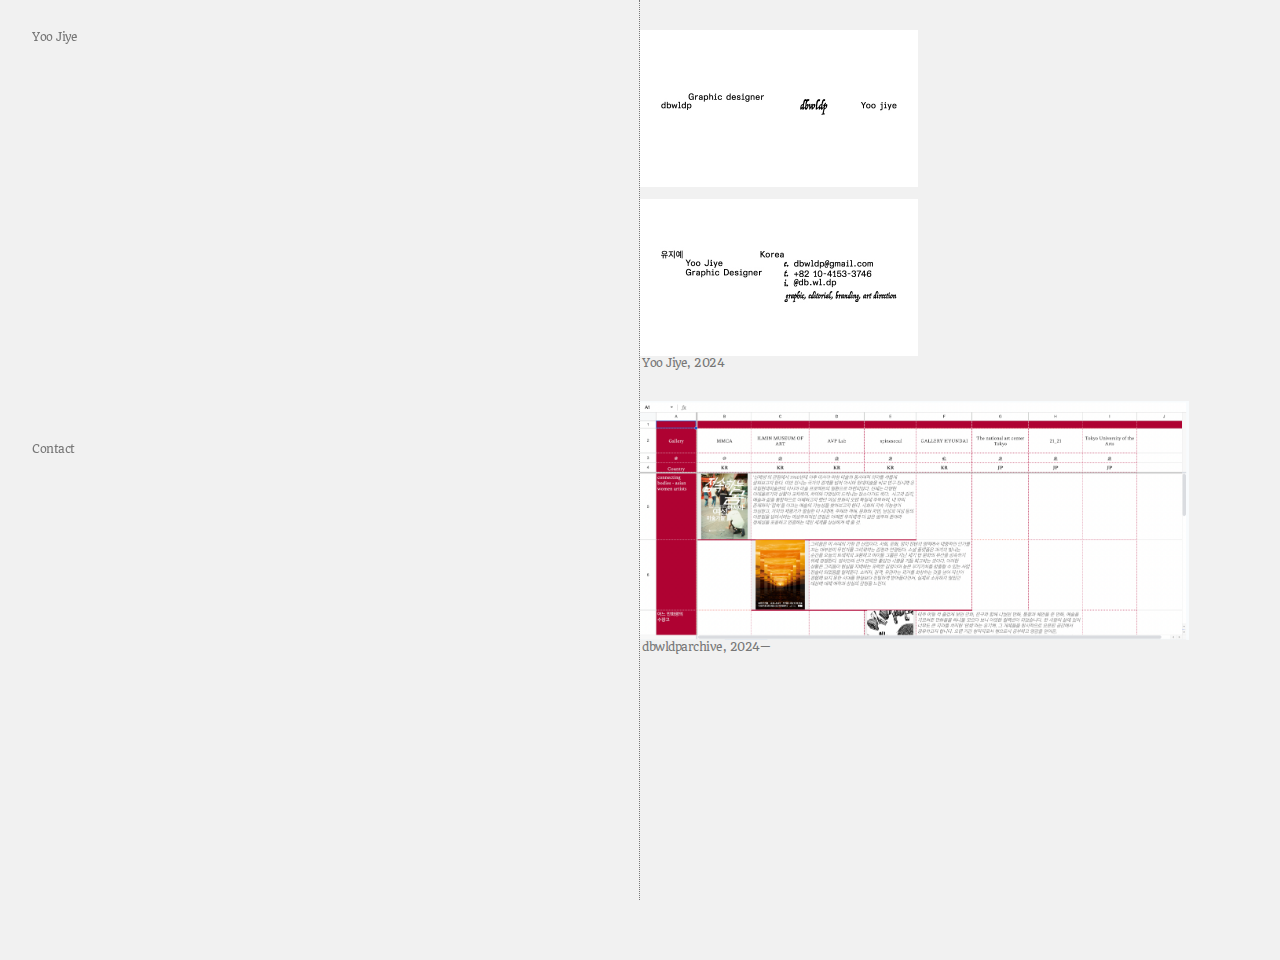
==== index.html @ 26ea44ef "Update index.html" ====
<!DOCTYPE html>
<html lang="en" class="trancy-ja">
<head>
    <meta charset="UTF-8">
    <meta http-equiv="X-UA-Compatible" content="IE=edge">
    <meta name="viewport" content="width=device-width, initial-scale=1.0">
    <title>dbwldpdbwldp</title>
    <link rel="stylesheet" href="style.css">
    <link href="db.io.png" type="image/icon" rel="icon" />
    <script src="script.js" defer></script>
    <link rel="preconnect" href="https://fonts.googleapis.com">
<link rel="preconnect" href="https://fonts.gstatic.com" crossorigin>
<link href="https://fonts.googleapis.com/css2?family=Ephesis&family=Italianno&family=Ms+Madi&family=Oooh+Baby&family=Parisienne&family=Playball&family=Quando&family=Tangerine:wght@400;700&family=Ubuntu:ital,wght@0,300;0,400;0,500;0,700;1,300;1,400;1,500;1,700&display=swap" rel="stylesheet">
<link href="https://fonts.googleapis.com/css2?family=Gowun+Batang&display=swap" rel="stylesheet"> 
</head>

<body>
    <div class="layout">
      <aside id="sidebar">
        <a href="index.html">Yoo Jiye</a>
        <p class="korean-text">
            </p>
            <a href="mailto:dbwldpdbwldp@gmail.com" class="contact-middle">Contact</a>
      </aside>
  
      <main id="contents">
        <div class="works1">
          <img src="businesscard_1.jpg" alt="명함앞">
          <img src="businesscard_2.jpg" alt="명함뒤">
          <a href="">Yoo Jiye, 2024</a>
        </div>
        <div class="works2">
          <img src="dbwldparchive.png" alt="dbwldparchive">
          <a href="https://docs.google.com/spreadsheets/...">dbwldparchive, 2024&mdash;</a>
        </div>
      </main>
    </div>
  </body>
</html>
---- style.css ----
body {
    height: 100%;
    margin: 0;
    padding: 0;
    font-family: 'Quando', serif;
    
    overflow: hidden; /* 전체 스크롤 비활성화 */
  }

  a:hover{
    color: rgb(255, 255, 255);
    background-color: rgb(194, 194, 194);
  }
  a {
    text-decoration: none;
    color: rgb(119, 119, 119);
    display: inline-block;
    padding: 0px 2px;
  }

  
  .layout {
    display: flex;
    height: 100vh; /* 전체 화면 높이 */
    word-break: keep-all;
  }
  
  #sidebar {
    width: 50%;
    padding: 30px;
    font-size: 11px;
    line-height: 140%;
    letter-spacing: -0.5px;
    border-right: 1.5px dotted rgb(119, 119, 119); /* ← 올바른 문법 */
    box-sizing: border-box;
    position: sticky; /* ← 원하는 고정 효과 */
    top: 0;
    height: 100vh;
    flex-shrink: 0;
    overflow: hidden;
  }
  
  
  #sidebar .contact-middle {
        position: absolute;
        top: 50%;
        transform: translateY(-50%);
      }
  
  #contents {
    flex: 1;
    height: 100vh;
    overflow-y: auto; /* 콘텐츠만 세로 스크롤 */
    padding: 30px 30px 30px 0px;
    display: flex;
    flex-direction: column;
    gap: 30px;
    align-items: flex-start;
  }

  .works1, .works2 {
    font-size: 11px;
    line-height: 140%;
    letter-spacing: -0.5px;
    text-align: left;
  }

  .works1 img{
    width: 50%;
    height: auto;
    display: block;
    margin-right: auto;
  }
  
  .works1 img:first-of-type {
    margin-bottom: 12px;
  }

  .works2 img {
    width: 90%;
    max-width: 800px;
    height: auto;
    display: block;
    margin-right: auto;
  }


/* 모바일 (최대 767px) */
@media screen and (max-width: 768px) {
  html, body {
    height: 100%;
  }

  .layout {
    display: flex;
    height: 100vh; /* 전체 화면 높이 */
    word-break: keep-all;
  }
  
  #sidebar {
    width: 50%;
    padding: 10px;
    font-size: 11px;
    line-height: 140%;
    letter-spacing: -0.5px;
    border-right: 1px dotted rgb(119, 119, 119); /* ← 올바른 문법 */
    box-sizing: border-box;
    position: sticky; /* ← 원하는 고정 효과 */
    top: 0;
    height: 100vh;
    flex-shrink: 0;
    overflow: hidden;
  }
  
  
  #sidebar .contact-middle {
        position: absolute;
        top: 50%;
        transform: translateY(-50%);
      }
  
  #sidebar .contact-middle {
    position: absolute;
    top: 50%;
    transform: translateY(-50%);
  }

  #contents {
    flex: 1;
    height: 100vh;
    overflow-y: auto; /* 콘텐츠만 세로 스크롤 */
    padding: 10px 10px 10px 0px;
    display: flex;
    flex-direction: column;
    gap: 30px;
    align-items: flex-start;
  }

  .works1 img{
    width: 60%;
    height: auto;
    display: block;
    margin-right: auto;
  }
  
  .works1 img:first-of-type {
    margin-bottom: 12px;
  }

  .works2 img {
    width: 103%;
    max-width: 400px;
    height: auto;
    display: block;
    margin-right: auto;
  }
}
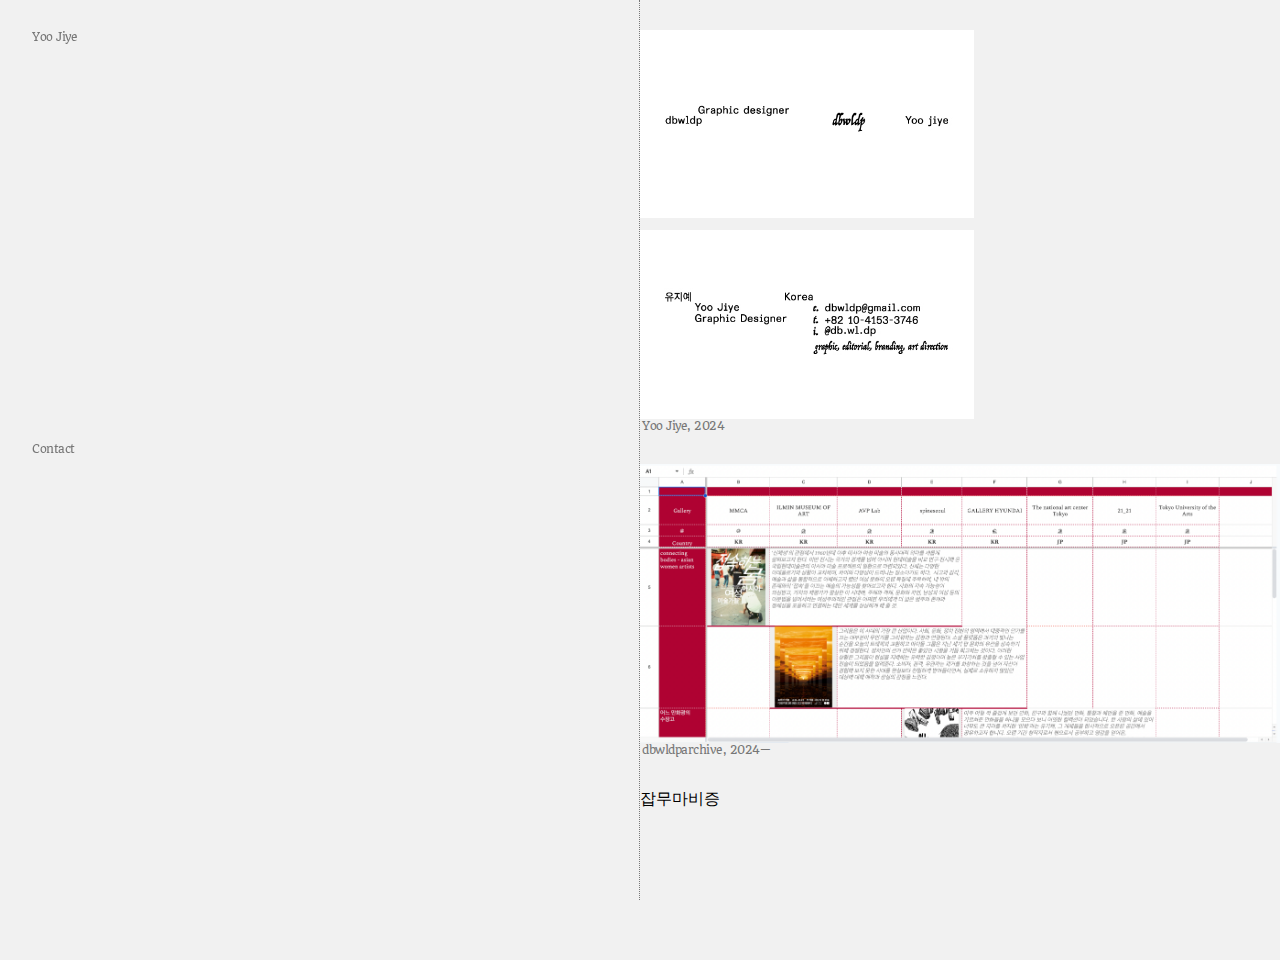
==== commit b9be18ba: "Update index.html" ====
--- a/index.html
+++ b/index.html
@@ -33,6 +33,9 @@
           <img src="dbwldparchive.png" alt="dbwldparchive">
           <a href="https://docs.google.com/spreadsheets/...">dbwldparchive, 2024&mdash;</a>
         </div>
+        <div class="works3">
+          잡무마비증
+        </div>
       </main>
     </div>
   </body>
--- a/style.css
+++ b/style.css
@@ -1,5 +1,4 @@
-
- body {
+body {
     height: 100%;
     margin: 0;
     padding: 0;
@@ -52,7 +51,7 @@
     flex: 1;
     height: 100vh;
     overflow-y: auto; /* 콘텐츠만 세로 스크롤 */
-    padding: 30px 30px 30px 0px;
+    padding: 30px 0px;
     display: flex;
     flex-direction: column;
     gap: 30px;
@@ -67,22 +66,22 @@
   }
 
   .works1 img{
-    width: 50%;
+    width: 60%;
     height: auto;
     display: block;
-    margin-right: auto;
+    margin: 0;
+    box-sizing: border-box;
   }
   
   .works1 img:first-of-type {
-    margin-bottom: 12px;
+    margin: 0 0 12px 0;
   }
 
   .works2 img {
-    width: 90%;
-    max-width: 800px;
+    width: 100%;
     height: auto;
     display: block;
-    margin-right: auto;
+    margin: 0;
   }
 
 
@@ -90,6 +89,7 @@
 @media screen and (max-width: 768px) {
   html, body {
     height: 100%;
+    overflow: visible;
   }
 
   .layout {
@@ -110,7 +110,6 @@
     top: 0;
     height: 100vh;
     flex-shrink: 0;
-    overflow: hidden;
   }
   
   
@@ -130,7 +129,7 @@
     flex: 1;
     height: 100vh;
     overflow-y: auto; /* 콘텐츠만 세로 스크롤 */
-    padding: 10px 10px 10px 0px;
+    padding: 10px 0px;
     display: flex;
     flex-direction: column;
     gap: 30px;
@@ -138,21 +137,21 @@
   }
 
   .works1 img{
-    width: 60%;
+    width: 90%;
     height: auto;
     display: block;
-    margin-right: auto;
+    margin: 0;
+    box-sizing: border-box;
   }
   
   .works1 img:first-of-type {
-    margin-bottom: 12px;
+    margin-bottom: 10px;
   }
 
   .works2 img {
-    width: 103%;
-    max-width: 400px;
+    width: 100%;
     height: auto;
     display: block;
-    margin-right: auto;
+    margin-right: 0;
   }
 }
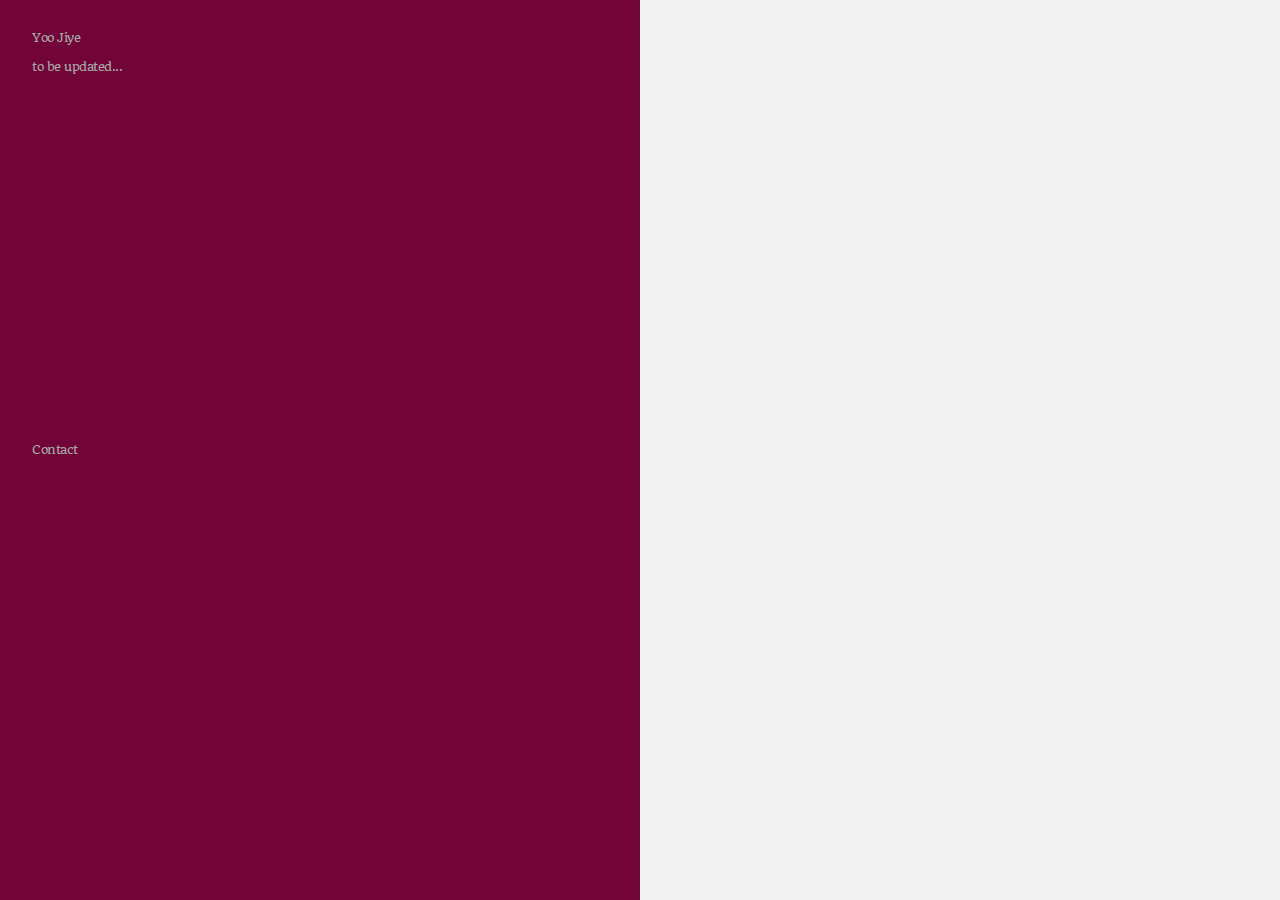
==== commit e0c7e18e: "Update index.html" ====
--- a/index.html
+++ b/index.html
@@ -18,11 +18,11 @@
     <div class="layout">
       <aside id="sidebar">
         <a href="index.html">Yoo Jiye</a>
-        <p class="korean-text">
+        <p> to be updated...
             </p>
             <a href="mailto:dbwldpdbwldp@gmail.com" class="contact-middle">Contact</a>
       </aside>
-  
+  <!--
       <main id="contents">
         <div class="works1">
           <img src="businesscard_1.jpg" alt="명함앞">
@@ -31,12 +31,12 @@
         </div>
         <div class="works2">
           <img src="dbwldparchive.png" alt="dbwldparchive">
-          <a href="https://docs.google.com/spreadsheets/...">dbwldparchive, 2024&mdash;</a>
+          <a href="https://docs.google.com/spreadsheets/d/11A1MvQgd5kHWrXTUwL59b1IuABRcS94GNILWyi_iQtc/edit?gid=0#gid=0">dbwldparchive, 2024&mdash;</a>
         </div>
         <div class="works3">
-          잡무마비증
         </div>
       </main>
     </div>
+      -->
   </body>
 </html>
--- a/style.css
+++ b/style.css
@@ -1,157 +1,169 @@
 body {
-    height: 100%;
-    margin: 0;
-    padding: 0;
-    font-family: 'Quando', serif;
-    
-    overflow: hidden; /* 전체 스크롤 비활성화 */
-  }
+  height: 100%;
+  margin: 0;
+  padding: 0;
+  font-family: 'Quando', serif;
+  
+  overflow: hidden; /* 전체 스크롤 비활성화 */
+}
 
-  a:hover{
-    color: rgb(255, 255, 255);
-    background-color: rgb(194, 194, 194);
-  }
-  a {
-    text-decoration: none;
-    color: rgb(119, 119, 119);
-    display: inline-block;
-    padding: 0px 2px;
-  }
+a:hover{
+  color: rgb(255, 255, 255);
+  background-color: rgb(194, 194, 194);
+}
+a {
+  text-decoration: none;
+  color: rgb(168, 168, 168);
+  display: inline-block;
+  padding: 0px 2px;
+}
+p {  text-decoration: none;
+  color: rgb(168, 168, 168);
+  padding: 0px 2px;
 
-  
-  .layout {
-    display: flex;
-    height: 100vh; /* 전체 화면 높이 */
-    word-break: keep-all;
-  }
-  
-  #sidebar {
-    width: 50%;
-    padding: 30px;
-    font-size: 11px;
-    line-height: 140%;
-    letter-spacing: -0.5px;
-    border-right: 1.5px dotted rgb(119, 119, 119); /* ← 올바른 문법 */
-    box-sizing: border-box;
-    position: sticky; /* ← 원하는 고정 효과 */
-    top: 0;
-    height: 100vh;
-    flex-shrink: 0;
-    overflow: hidden;
-  }
-  
-  
-  #sidebar .contact-middle {
-        position: absolute;
-        top: 50%;
-        transform: translateY(-50%);
-      }
-  
-  #contents {
-    flex: 1;
-    height: 100vh;
-    overflow-y: auto; /* 콘텐츠만 세로 스크롤 */
-    padding: 30px 0px;
-    display: flex;
-    flex-direction: column;
-    gap: 30px;
-    align-items: flex-start;
-  }
+}
 
-  .works1, .works2 {
-    font-size: 11px;
-    line-height: 140%;
-    letter-spacing: -0.5px;
-    text-align: left;
-  }
 
-  .works1 img{
-    width: 60%;
-    height: auto;
-    display: block;
-    margin: 0;
-    box-sizing: border-box;
-  }
-  
-  .works1 img:first-of-type {
-    margin: 0 0 12px 0;
-  }
+.layout {
+  display: flex;
+  height: 100vh; /* 전체 화면 높이 */
+  word-break: keep-all;
+}
 
-  .works2 img {
-    width: 100%;
-    height: auto;
-    display: block;
-    margin: 0;
-  }
+#sidebar {
+  width: 50%;
+  padding: 30px;
+  font-size: 12px;
+  line-height: 140%;
+  letter-spacing: -0.5px;
+  box-sizing: border-box;
+  position: sticky; /* ← 원하는 고정 효과 */
+  top: 0;
+  height: 100vh;
+  flex-shrink: 0;
+  overflow: hidden;
+  background-color: rgb(113, 5, 55);
+}
+
+
+#sidebar .contact-middle {
+      position: absolute;
+      top: 50%;
+      transform: translateY(-50%);
+    }
+
+#contents {
+  flex: 1;
+  height: 100vh;
+  overflow-y: auto; /* 콘텐츠만 세로 스크롤 */
+  padding: 30px 0px;
+  display: flex;
+  flex-direction: column;
+  gap: 30px;
+  align-items: flex-start;
+}
+
+.works1, .works2, .works3 {
+  font-size: 12px;
+  line-height: 140%;
+  letter-spacing: -0.5px;
+  text-align: left;
+}
+
+.works1 img{
+  width: 60%;
+  height: auto;
+  display: block;
+  margin: 0;
+  box-sizing: border-box;
+}
+
+.works1 img:first-of-type {
+  margin: 0 0 12px 0;
+}
+
+.works2 img {
+  width: 100%;
+  height: auto;
+  display: block;
+  margin: 0;
+}
 
 
 /* 모바일 (최대 767px) */
 @media screen and (max-width: 768px) {
-  html, body {
-    height: 100%;
-    overflow: visible;
-  }
+html, body {
+  height: 100%;
+  overflow: visible;
+}
 
-  .layout {
-    display: flex;
-    height: 100vh; /* 전체 화면 높이 */
-    word-break: keep-all;
-  }
-  
-  #sidebar {
-    width: 50%;
-    padding: 10px;
-    font-size: 11px;
-    line-height: 140%;
-    letter-spacing: -0.5px;
-    border-right: 1px dotted rgb(119, 119, 119); /* ← 올바른 문법 */
-    box-sizing: border-box;
-    position: sticky; /* ← 원하는 고정 효과 */
-    top: 0;
-    height: 100vh;
-    flex-shrink: 0;
-  }
-  
-  
-  #sidebar .contact-middle {
-        position: absolute;
-        top: 50%;
-        transform: translateY(-50%);
-      }
-  
-  #sidebar .contact-middle {
-    position: absolute;
-    top: 50%;
-    transform: translateY(-50%);
-  }
+.layout {
+  display: flex;
+  height: 100vh; /* 전체 화면 높이 */
+  word-break: keep-all;
+}
 
-  #contents {
-    flex: 1;
-    height: 100vh;
-    overflow-y: auto; /* 콘텐츠만 세로 스크롤 */
-    padding: 10px 0px;
-    display: flex;
-    flex-direction: column;
-    gap: 30px;
-    align-items: flex-start;
-  }
+#sidebar {
+  width: 50%;
+  padding: 20px;
+  font-size: 12px;
+  line-height: 140%;
+  letter-spacing: -0.5px;
+  border-right: 1px dotted rgb(119, 119, 119); /* ← 올바른 문법 */
+  box-sizing: border-box;
+  position: sticky; /* ← 원하는 고정 효과 */
+  top: 0;
+  height: 100vh;
+  flex-shrink: 0;
+}
 
-  .works1 img{
-    width: 90%;
-    height: auto;
-    display: block;
-    margin: 0;
-    box-sizing: border-box;
-  }
-  
-  .works1 img:first-of-type {
-    margin-bottom: 10px;
-  }
 
-  .works2 img {
-    width: 100%;
-    height: auto;
-    display: block;
-    margin-right: 0;
-  }
+#sidebar .contact-middle {
+      position: absolute;
+      top: 50%;
+      transform: translateY(-50%);
+    }
+
+#sidebar .contact-middle {
+  position: absolute;
+  top: 50%;
+  transform: translateY(-50%);
 }
+
+#contents {
+  flex: 1;
+  height: 100vh;
+  overflow-y: auto; /* 콘텐츠만 세로 스크롤 */
+  padding: 10px 0px;
+  display: flex;
+  flex-direction: column;
+  gap: 30px;
+  align-items: flex-start;
+}
+
+    .works1, .works2, .works3 {
+  font-size: 11px;
+  line-height: 140%;
+  letter-spacing: -0.5px;
+  text-align: left;
+}
+
+.works1 img{
+  width: 90%;
+  height: auto;
+  display: block;
+  margin: 0;
+  box-sizing: border-box;
+}
+
+.works1 img:first-of-type {
+  margin-bottom: 10px;
+}
+
+.works2 img {
+  width: 100%;
+  height: auto;
+  display: block;
+  margin-right: 0;
+}
+}
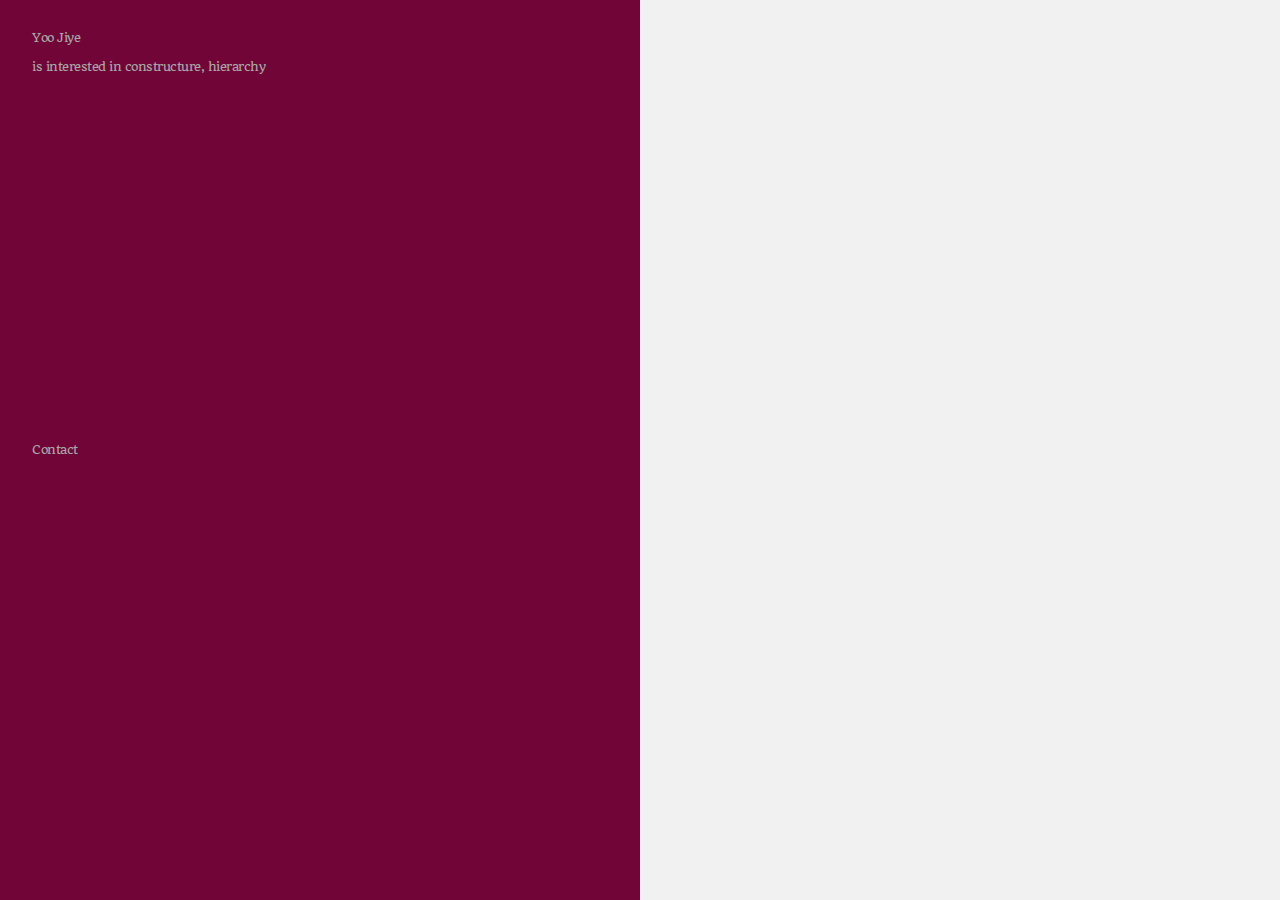
==== commit 314d4057: "Update index.html" ====
--- a/index.html
+++ b/index.html
@@ -18,7 +18,7 @@
     <div class="layout">
       <aside id="sidebar">
         <a href="index.html">Yoo Jiye</a>
-        <p> to be updated...
+        <p> is interested in constructure, hierarchy
             </p>
             <a href="mailto:dbwldpdbwldp@gmail.com" class="contact-middle">Contact</a>
       </aside>
--- a/style.css
+++ b/style.css
@@ -93,13 +93,11 @@
 /* 모바일 (최대 767px) */
 @media screen and (max-width: 768px) {
 html, body {
-  height: 100%;
-  overflow: visible;
+    height: auto;     /* 100% 말고 auto */
 }
 
 .layout {
   display: flex;
-  height: 100vh; /* 전체 화면 높이 */
   word-break: keep-all;
 }
 
@@ -112,23 +110,17 @@
   border-right: 1px dotted rgb(119, 119, 119); /* ← 올바른 문법 */
   box-sizing: border-box;
   position: sticky; /* ← 원하는 고정 효과 */
+  overflow: hidden;
   top: 0;
   height: 100vh;
   flex-shrink: 0;
 }
-
 
 #sidebar .contact-middle {
       position: absolute;
       top: 50%;
       transform: translateY(-50%);
     }
-
-#sidebar .contact-middle {
-  position: absolute;
-  top: 50%;
-  transform: translateY(-50%);
-}
 
 #contents {
   flex: 1;
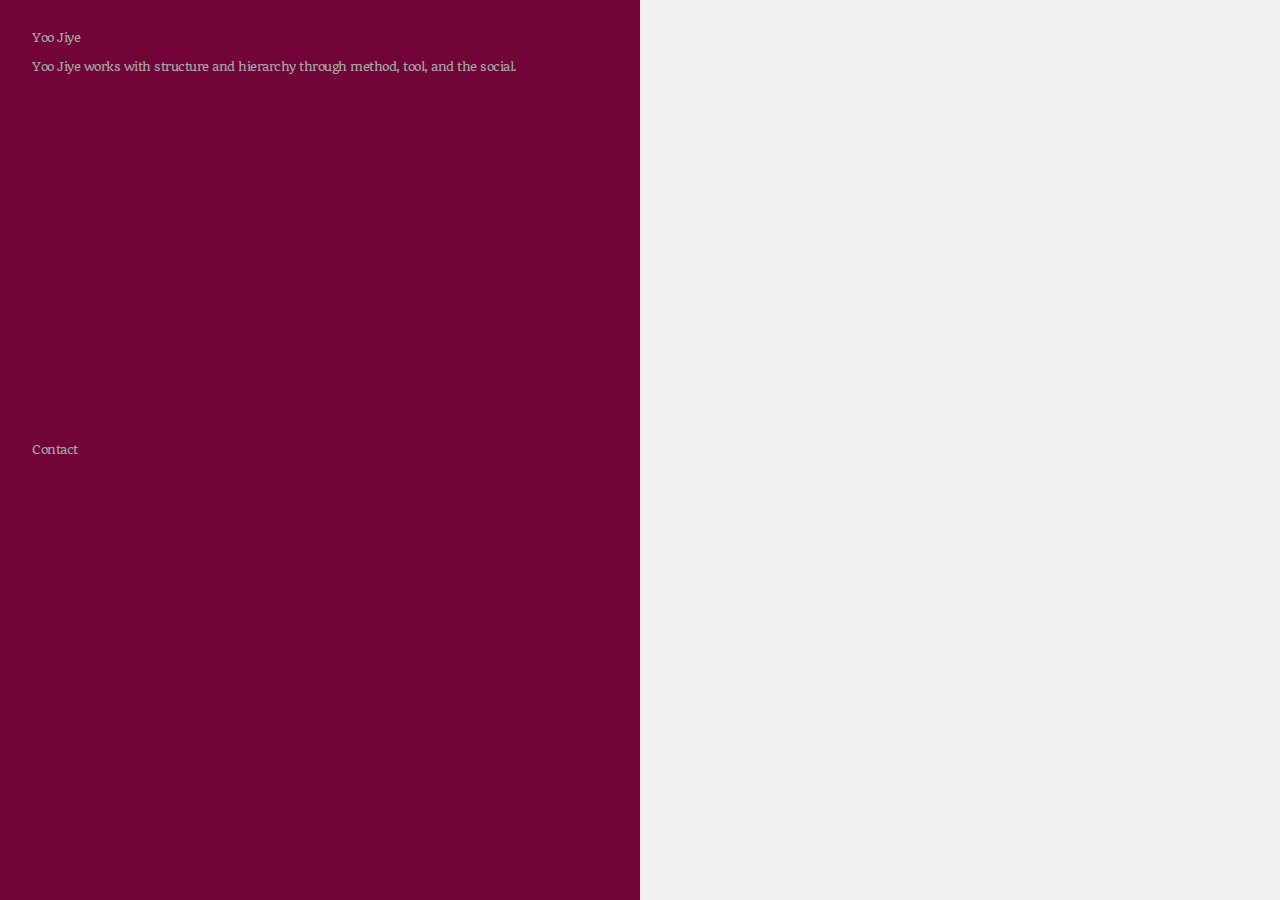
==== commit ac5ff36b: "Update index.html" ====
--- a/index.html
+++ b/index.html
@@ -18,7 +18,7 @@
     <div class="layout">
       <aside id="sidebar">
         <a href="index.html">Yoo Jiye</a>
-        <p> is interested in constructure, hierarchy
+        <p> Yoo Jiye works with structure and hierarchy through method, tool, and the social.
             </p>
             <a href="mailto:dbwldpdbwldp@gmail.com" class="contact-middle">Contact</a>
       </aside>
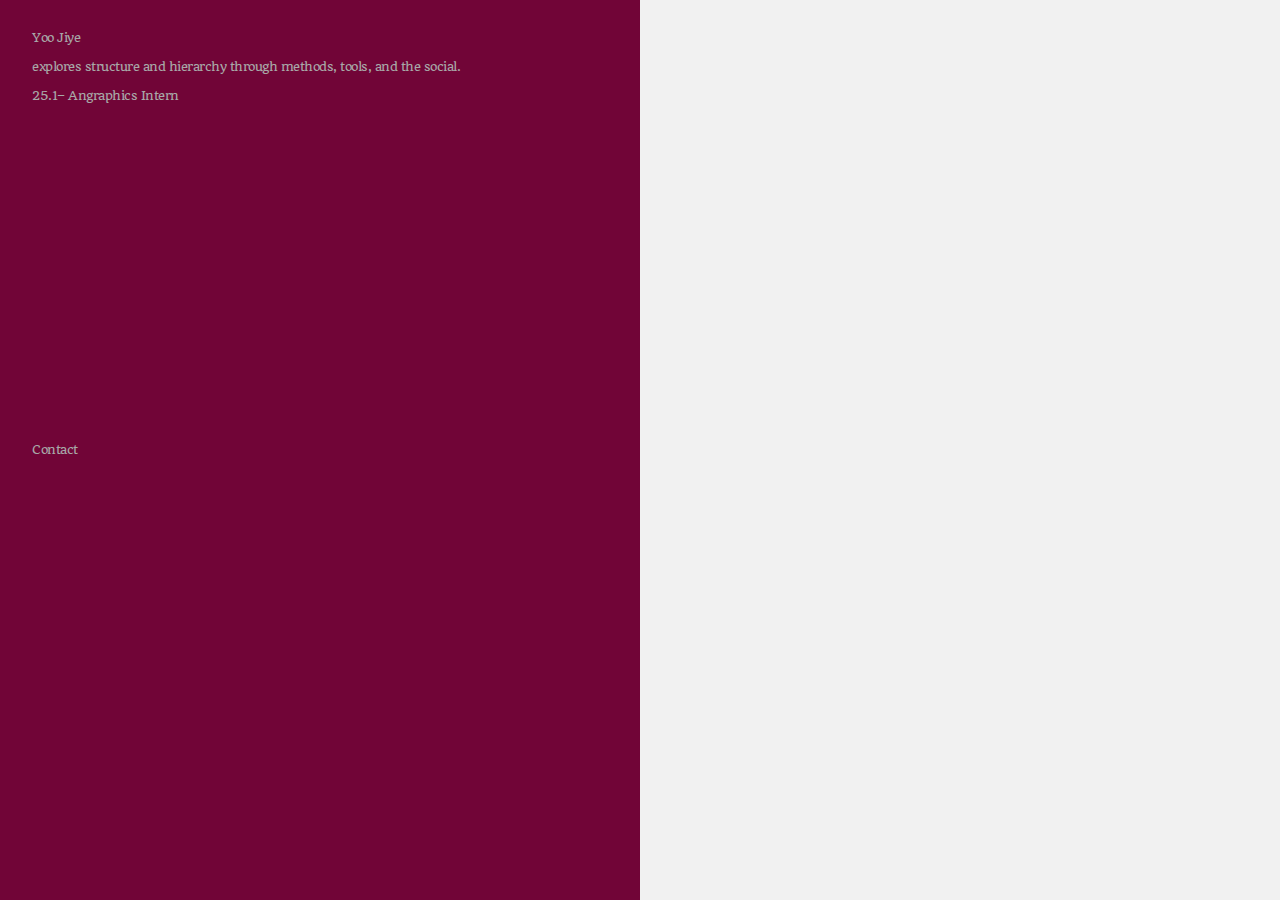
==== commit 61229dc2: "Update index.html" ====
--- a/index.html
+++ b/index.html
@@ -9,34 +9,21 @@
     <link href="db.io.png" type="image/icon" rel="icon" />
     <script src="script.js" defer></script>
     <link rel="preconnect" href="https://fonts.googleapis.com">
-<link rel="preconnect" href="https://fonts.gstatic.com" crossorigin>
-<link href="https://fonts.googleapis.com/css2?family=Ephesis&family=Italianno&family=Ms+Madi&family=Oooh+Baby&family=Parisienne&family=Playball&family=Quando&family=Tangerine:wght@400;700&family=Ubuntu:ital,wght@0,300;0,400;0,500;0,700;1,300;1,400;1,500;1,700&display=swap" rel="stylesheet">
-<link href="https://fonts.googleapis.com/css2?family=Gowun+Batang&display=swap" rel="stylesheet"> 
+    <link rel="preconnect" href="https://fonts.gstatic.com" crossorigin>
+    <link href="https://fonts.googleapis.com/css2?family=Ephesis&family=Italianno&family=Ms+Madi&family=Oooh+Baby&family=Parisienne&family=Playball&family=Quando&family=Tangerine:wght@400;700&family=Ubuntu:ital,wght@0,300;0,400;0,500;0,700;1,300;1,400;1,500;1,700&display=swap" rel="stylesheet">
+    <link href="https://fonts.googleapis.com/css2?family=Gowun+Batang&display=swap" rel="stylesheet"> 
 </head>
 
 <body>
     <div class="layout">
-      <aside id="sidebar">
-        <a href="index.html">Yoo Jiye</a>
-        <p> Yoo Jiye works with structure and hierarchy through method, tool, and the social.
-            </p>
+        <aside id="sidebar">
+            <a href="index.html">Yoo Jiye</a>
+            <p class="description">explores structure and hierarchy through methods, tools, and the social.</p>
+            <div class="middle-content">
+                <p>25.1&ndash; Angraphics Intern</p> <!-- 한글 텍스트에 'korean-text' 클래스 추가 -->
+            </div>
             <a href="mailto:dbwldpdbwldp@gmail.com" class="contact-middle">Contact</a>
-      </aside>
-  <!--
-      <main id="contents">
-        <div class="works1">
-          <img src="businesscard_1.jpg" alt="명함앞">
-          <img src="businesscard_2.jpg" alt="명함뒤">
-          <a href="">Yoo Jiye, 2024</a>
-        </div>
-        <div class="works2">
-          <img src="dbwldparchive.png" alt="dbwldparchive">
-          <a href="https://docs.google.com/spreadsheets/d/11A1MvQgd5kHWrXTUwL59b1IuABRcS94GNILWyi_iQtc/edit?gid=0#gid=0">dbwldparchive, 2024&mdash;</a>
-        </div>
-        <div class="works3">
-        </div>
-      </main>
+        </aside>
     </div>
-      -->
-  </body>
+</body>
 </html>
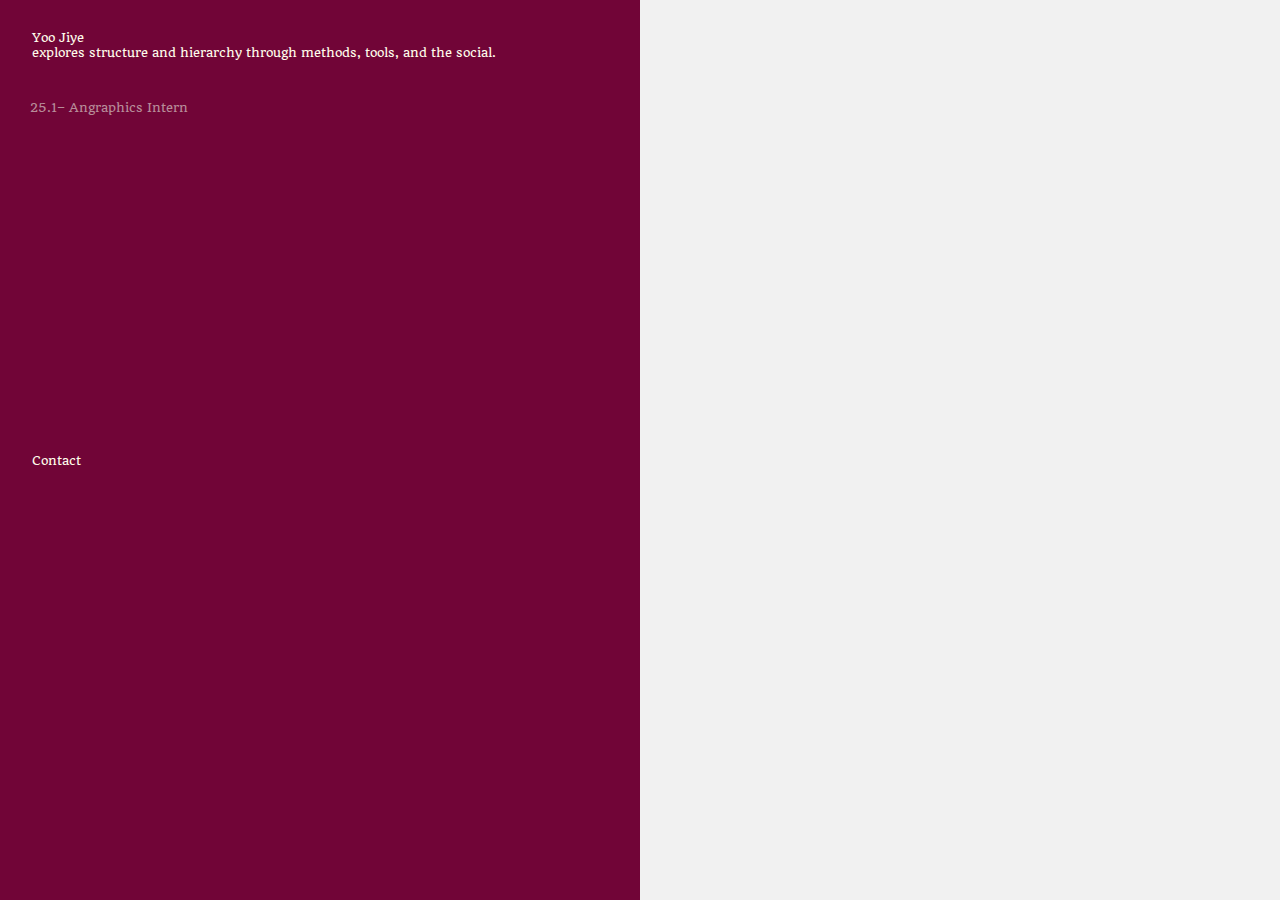
==== commit a4463532: "Update index.html" ====
--- a/index.html
+++ b/index.html
@@ -17,10 +17,9 @@
 <body>
     <div class="layout">
         <aside id="sidebar">
-            <a href="index.html">Yoo Jiye</a>
-            <p class="description">explores structure and hierarchy through methods, tools, and the social.</p>
+            <a href="index.html">Yoo Jiye<br>explores structure and hierarchy through methods, tools, and the social.</a>
             <div class="middle-content">
-                <p>25.1&ndash; Angraphics Intern</p> <!-- 한글 텍스트에 'korean-text' 클래스 추가 -->
+                <p>25.1&ndash; Angraphics Intern</p> 
             </div>
             <a href="mailto:dbwldpdbwldp@gmail.com" class="contact-middle">Contact</a>
         </aside>
--- a/style.css
+++ b/style.css
@@ -1,11 +1,40 @@
+* {
+  margin: 0;
+  padding: 0;
+  box-sizing: border-box;
+}
+
 body {
   height: 100%;
   margin: 0;
   padding: 0;
   font-family: 'Quando', serif;
-  
   overflow: hidden; /* 전체 스크롤 비활성화 */
 }
+.layout {
+  display: flex;
+  height: 100vh; /* 전체 화면 높이 */
+  word-break: keep-all;
+  overflow: hidden;
+}
+
+#sidebar {
+  width: 50%;
+  background-color: rgb(113, 5, 55);
+  color: rgb(255, 253, 235);
+  padding: 30px;
+  font-size: 12px;
+  display: flex;
+  flex-direction: column;
+  overflow: hidden; /* 내부가 넘칠 경우 자르기 */
+}
+
+#sidebar .contact-middle {
+      position: absolute;
+      top: 50%;
+      transform: translateY(-50%);
+    }
+
 
 a:hover{
   color: rgb(255, 255, 255);
@@ -13,45 +42,27 @@
 }
 a {
   text-decoration: none;
-  color: rgb(168, 168, 168);
+  color: rgb(255, 253, 235);
   display: inline-block;
   padding: 0px 2px;
 }
-p {  text-decoration: none;
-  color: rgb(168, 168, 168);
+.description {  text-decoration: none;
+  color: rgb(255, 253, 235);
   padding: 0px 2px;
 
 }
 
-
-.layout {
-  display: flex;
-  height: 100vh; /* 전체 화면 높이 */
-  word-break: keep-all;
+.middle-content {
+  margin: 40px 0;
+  color: rgb(183, 140, 153);
+  font-size: 12px;
+  line-height: 1.4;
 }
 
-#sidebar {
-  width: 50%;
-  padding: 30px;
-  font-size: 12px;
-  line-height: 140%;
-  letter-spacing: -0.5px;
-  box-sizing: border-box;
-  position: sticky; /* ← 원하는 고정 효과 */
-  top: 0;
-  height: 100vh;
-  flex-shrink: 0;
-  overflow: hidden;
-  background-color: rgb(113, 5, 55);
+.contact-middle {
+  align-self: flex-start;
+  padding-top: 20px;
 }
-
-
-#sidebar .contact-middle {
-      position: absolute;
-      top: 50%;
-      transform: translateY(-50%);
-    }
-
 #contents {
   flex: 1;
   height: 100vh;
@@ -94,6 +105,7 @@
 @media screen and (max-width: 768px) {
 html, body {
     height: auto;     /* 100% 말고 auto */
+    overflow: auto;   /* 기본값 유지 */
 }
 
 .layout {
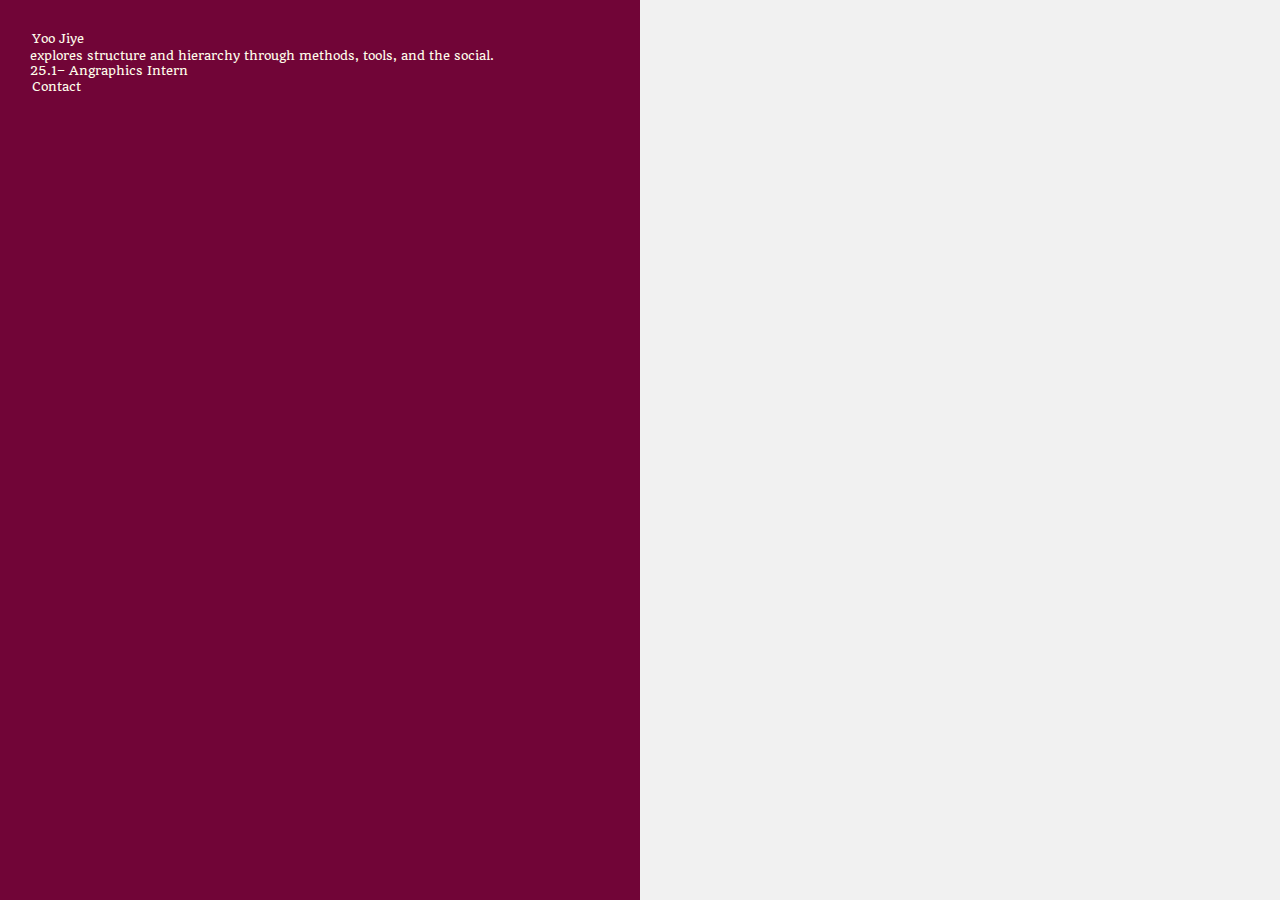
==== commit 0d50b6ca: "Update index.html" ====
--- a/index.html
+++ b/index.html
@@ -17,11 +17,13 @@
 <body>
     <div class="layout">
         <aside id="sidebar">
-            <a href="index.html">Yoo Jiye<br>explores structure and hierarchy through methods, tools, and the social.</a>
-            <div class="middle-content">
+            <a href="index.html">Yoo Jiye</a>
+            <p class="description">explores structure and hierarchy through methods, tools, and the social.</p>
+            
+            <div class="profile">
                 <p>25.1&ndash; Angraphics Intern</p> 
             </div>
-            <a href="mailto:dbwldpdbwldp@gmail.com" class="contact-middle">Contact</a>
+            <a href="mailto:dbwldpdbwldp@gmail.com" class="contact">Contact</a>
         </aside>
     </div>
 </body>
--- a/style.css
+++ b/style.css
@@ -11,9 +11,10 @@
   font-family: 'Quando', serif;
   overflow: hidden; /* 전체 스크롤 비활성화 */
 }
+
 .layout {
   display: flex;
-  height: 100vh; /* 전체 화면 높이 */
+  height: 100vh;
   word-break: keep-all;
   overflow: hidden;
 }
@@ -26,31 +27,32 @@
   font-size: 12px;
   display: flex;
   flex-direction: column;
-  overflow: hidden; /* 내부가 넘칠 경우 자르기 */
+  overflow: hidden;
+  position: sticky;
+  top: 0;
+  height: 100vh;
+  flex-shrink: 0;
 }
 
 #sidebar .contact-middle {
-      position: absolute;
-      top: 50%;
-      transform: translateY(-50%);
-    }
+  align-self: flex-start;
+  margin-top: auto;
+  padding-top: 20px;
+}
 
-
-a:hover{
+a:hover {
   color: rgb(255, 255, 255);
   background-color: rgb(194, 194, 194);
 }
+
 a {
   text-decoration: none;
   color: rgb(255, 253, 235);
   display: inline-block;
+  line-height: 1.1rem;
   padding: 0px 2px;
 }
-.description {  text-decoration: none;
-  color: rgb(255, 253, 235);
-  padding: 0px 2px;
 
-}
 
 .middle-content {
   margin: 40px 0;
@@ -59,14 +61,10 @@
   line-height: 1.4;
 }
 
-.contact-middle {
-  align-self: flex-start;
-  padding-top: 20px;
-}
 #contents {
   flex: 1;
   height: 100vh;
-  overflow-y: auto; /* 콘텐츠만 세로 스크롤 */
+  overflow-y: auto;
   padding: 30px 0px;
   display: flex;
   flex-direction: column;
@@ -74,100 +72,49 @@
   align-items: flex-start;
 }
 
-.works1, .works2, .works3 {
-  font-size: 12px;
-  line-height: 140%;
-  letter-spacing: -0.5px;
-  text-align: left;
-}
 
-.works1 img{
-  width: 60%;
-  height: auto;
-  display: block;
-  margin: 0;
-  box-sizing: border-box;
-}
+/* 모바일 (최대 768px) */
+@media screen and (max-width: 768px) {
+  html, body {
+    height: 100%;
+    overflow: hidden; /* pc처럼 숨김 */
+  }
 
-.works1 img:first-of-type {
-  margin: 0 0 12px 0;
-}
+  .layout {
+    display: flex;
+    flex-direction: row; /* PC처럼 좌우 유지 */
+    height: 100vh;
+    overflow: hidden;
+  }
 
-.works2 img {
-  width: 100%;
-  height: auto;
-  display: block;
-  margin: 0;
-}
+  #sidebar {
+    width: 50%;
+    background-color: rgb(113, 5, 55);
+    padding: 20px;
+    font-size: 11px;
+    display: flex;
+    flex-direction: column;
+    overflow: hidden;
+    position: sticky;
+    top: 0;
+    height: 100vh;
+    flex-shrink: 0;
+  }
 
+  #sidebar .contact-middle {
+    margin-top: auto;
+    padding-top: 20px;
+    transform: none;
+  }
 
-/* 모바일 (최대 767px) */
-@media screen and (max-width: 768px) {
-html, body {
-    height: auto;     /* 100% 말고 auto */
-    overflow: auto;   /* 기본값 유지 */
-}
+  #contents {
+    flex: 1;
+    height: 100vh;
+    overflow-y: auto;
+    padding: 20px 0;
+    display: flex;
+    flex-direction: column;
+    gap: 20px;
+    align-items: flex-start;
+  }
 
-.layout {
-  display: flex;
-  word-break: keep-all;
-}
-
-#sidebar {
-  width: 50%;
-  padding: 20px;
-  font-size: 12px;
-  line-height: 140%;
-  letter-spacing: -0.5px;
-  border-right: 1px dotted rgb(119, 119, 119); /* ← 올바른 문법 */
-  box-sizing: border-box;
-  position: sticky; /* ← 원하는 고정 효과 */
-  overflow: hidden;
-  top: 0;
-  height: 100vh;
-  flex-shrink: 0;
-}
-
-#sidebar .contact-middle {
-      position: absolute;
-      top: 50%;
-      transform: translateY(-50%);
-    }
-
-#contents {
-  flex: 1;
-  height: 100vh;
-  overflow-y: auto; /* 콘텐츠만 세로 스크롤 */
-  padding: 10px 0px;
-  display: flex;
-  flex-direction: column;
-  gap: 30px;
-  align-items: flex-start;
-}
-
-    .works1, .works2, .works3 {
-  font-size: 11px;
-  line-height: 140%;
-  letter-spacing: -0.5px;
-  text-align: left;
-}
-
-.works1 img{
-  width: 90%;
-  height: auto;
-  display: block;
-  margin: 0;
-  box-sizing: border-box;
-}
-
-.works1 img:first-of-type {
-  margin-bottom: 10px;
-}
-
-.works2 img {
-  width: 100%;
-  height: auto;
-  display: block;
-  margin-right: 0;
-}
-}
